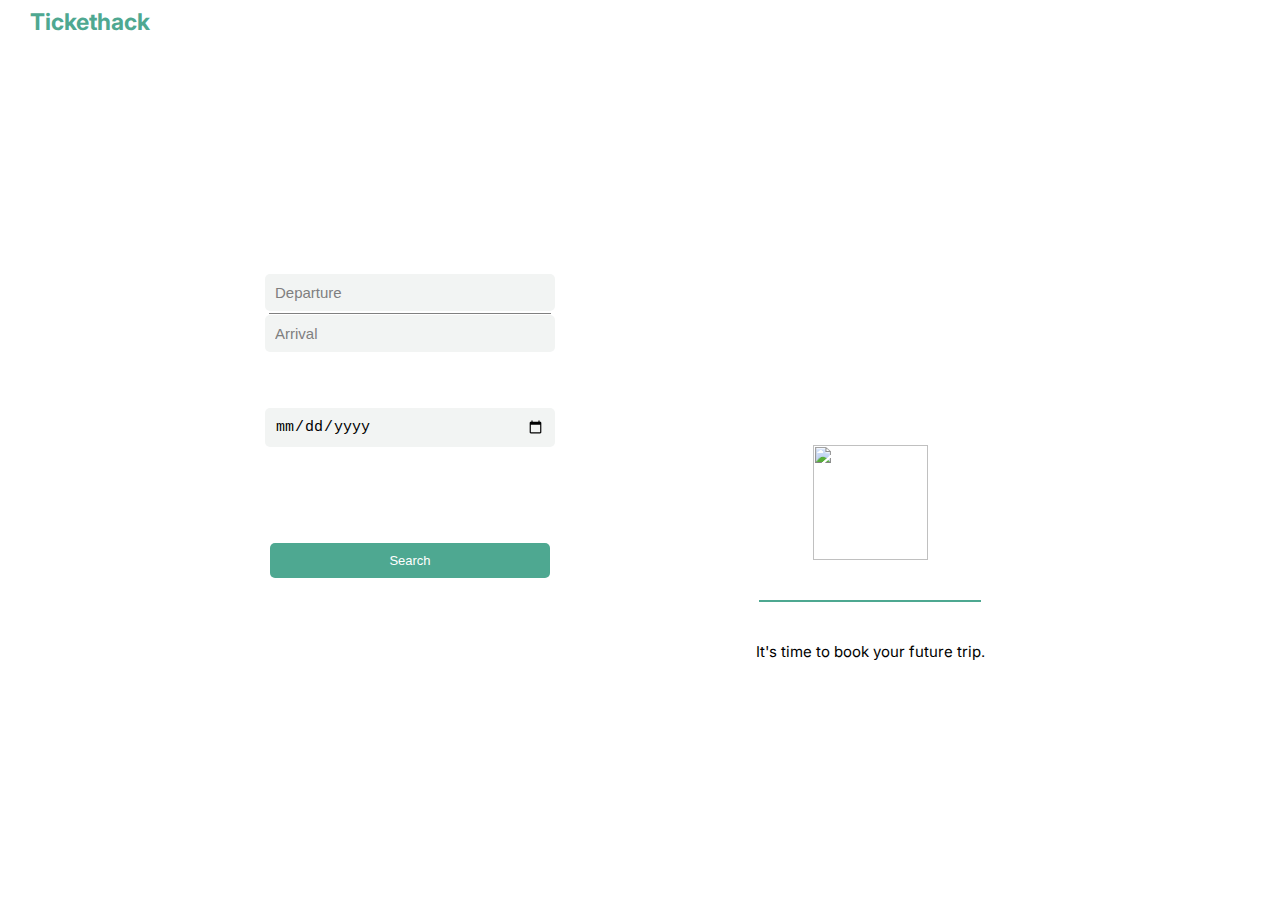
==== index.html @ 28c89cc1 "first commit" ====
<!DOCTYPE html>
<html>

<head>
  <link rel="stylesheet" href="style.css" />
  <link rel="preconnect" href="https://fonts.googleapis.com">
  <link rel="preconnect" href="https://fonts.gstatic.com" crossorigin>
  <link href="https://fonts.googleapis.com/css2?family=Inter:wght@100;300;400;600;700;800&display=swap" rel="stylesheet">
</head>

<body>
    <div id="header">
      <a id="brand" href="/Users/irisclain/Desktop/DossiersHorsSetup/tickethack/frontend/index.html">Tickethack</a>
      <div id="btns">
        <a id= "btn-cart" href="/Users/irisclain/Desktop/DossiersHorsSetup/tickethack/frontend/cart.html">Cart</a>
        <a id= "btn-bookings" href="/Users/irisclain/Desktop/DossiersHorsSetup/tickethack/frontend/bookings.html">Bookings</a>
      </div>
    </div>
<div id="content">
    <div id= textHeader>
        <h1>Explore the world effortlessy by train!</h1>
        <h2>Compare, book and enjoy cheap prices fortrain tickets: your journey starts on Tickethack.</h2>
    </div>
    <div>
        <div id="container">
            <div class="connexionCard">
            <div>
            <div class="divider1"></div>
              </div>
              <input id="departure" type="text" placeholder="Departure" />
              <p><HR ALIGN=CENTER WIDTH="280" SIZE=0.2px color="grey"></p>
              <input id="arrival" type="text" placeholder="Arrival" />
              <input id="date" type="date" placeholder="Date"/>
              <button id="search">Search</button>
            </div>
            <div class="connexionCard" id="changePart">
              <div>
                <div class="divider2"></div>
              </div>
              <img class="train" src="/Users/irisclain/Desktop/lacapsule-fullstack/week4/tickethack/images/train.png"/>
              <p><HR ALIGN=CENTER WIDTH="220" color="#4ea891"></p>
              <p class="message">It's time to book your future trip.</p>
            </div>
          </div>
          </div>
    </div>
</div>

  <script src="script.js"></script>
</body>

</html>
---- style.css ----
body {
    background-image: url('/Users/irisclain/Desktop/lacapsule-fullstack/week4/tickethack/images/background.jpg');
    background-size: cover;
    margin: 0;
    font-family:'Inter', sans-serif;
}

#header{
    display: flex;
    margin:0px 0px -50px 0px;
    height: 6vh;
    background-color: white;
}

#brand{
    color: #4ea891;
    font-size: 23px;
    font-weight: 700;
    margin-left: 30px;
    margin-top: 8px;;
    text-decoration: none;
}

#btns{
    margin-left: 1140px;
    margin-top: 10px;
}

#btn-cart{
    color: black;
    border-width: 0;
    background-color: transparent;
    font-size: 12px;
    font-weight: 600;
    text-decoration: none;
}

#btn-bookings{
    margin-left: 20px;
    color: black;
    border-width: 0;
    background-color: transparent;
    font-size: 12px;
    font-weight: 600;
    text-decoration: none;
}

#textHeader {
	display: grid;
	justify-content: center;
	align-items: center;
	color: white;
    text-align: center;
    font-family: 'Noto Sans', sans-serif;
    margin: 70px;
}

h1 {
	font-size: 32px;
}

h2 {
	font-weight: 300;
	opacity: 1.8;
    margin-top: -3px;
    font-size: 20px;
}

#container {
	height: 70vh;
	display: flex;
	justify-content: center;
	align-items: center;
}

.connexionCard {
	display: flex;
	align-items: center;
	justify-content: space-around;
	flex-direction: column;
	height: 360px;
	width: 320px;
    margin-top: -300px;
	margin-left: 70px;
	margin-right: 70px;
    border-radius: 8px;
	background-color: white;
}

#search{
    background-color: #4ea891;
    height: 35px;
	width: 280px;
    border-radius: 5px;
    color: white;
    font-size: 13px;
    border-width: 0;
    margin-bottom: -20px;
}

.train{
    height: 115px;
    width: 115px;
    margin-top: 200px;
    margin-bottom: 0px;
}

.message{
    font-size: 15px;
    font-weight: 400;
    margin-bottom: 190px;
    margin-top: 0px;
}

#departure{
    font-size: 15px;
    margin-left: center;
    margin-top: -115px;
    margin-bottom: -230px;
    padding: 10px;
    width: 270px; 
    background-color: #f2f4f3;
    border-width: 0;
    border-radius: 5px;
}

#arrival{
    font-size: 15px;
    margin-left: center;
    margin-top: -230px;
    margin-bottom: 70px;
    padding: 10px;
    width: 270px;
    background-color: #f2f4f3;
    border-width: 0;
    border-radius: 5px;

}

#date{
    font-size: 15px;
    margin-left: center;
    margin-top: -110px;
    padding: 10px;
    width: 270px;
    background-color: #f2f4f3;
    border-width: 0;
    border-radius: 5px;
}

::placeholder{
    color: rgb(127, 127, 127);
}

.notfound{
    height: 115px;
    width: 115px;
    margin-top: 200px;
    margin-bottom: 0px;
}

.trip{
    display:flex;
    justify-content: space-between;
    background-color: #f2f4f3;
    font-size: 12px;
    font-weight: 500;
    height: 50px;
    width: 280px;
    border-radius: 5px;
    
}

#book{
    background-color: #4ea891;
    height: 35px;
	width: 30px;
    border-radius: 5px;
    color: white;
    font-size: 12px;
    border-width: 0;
}
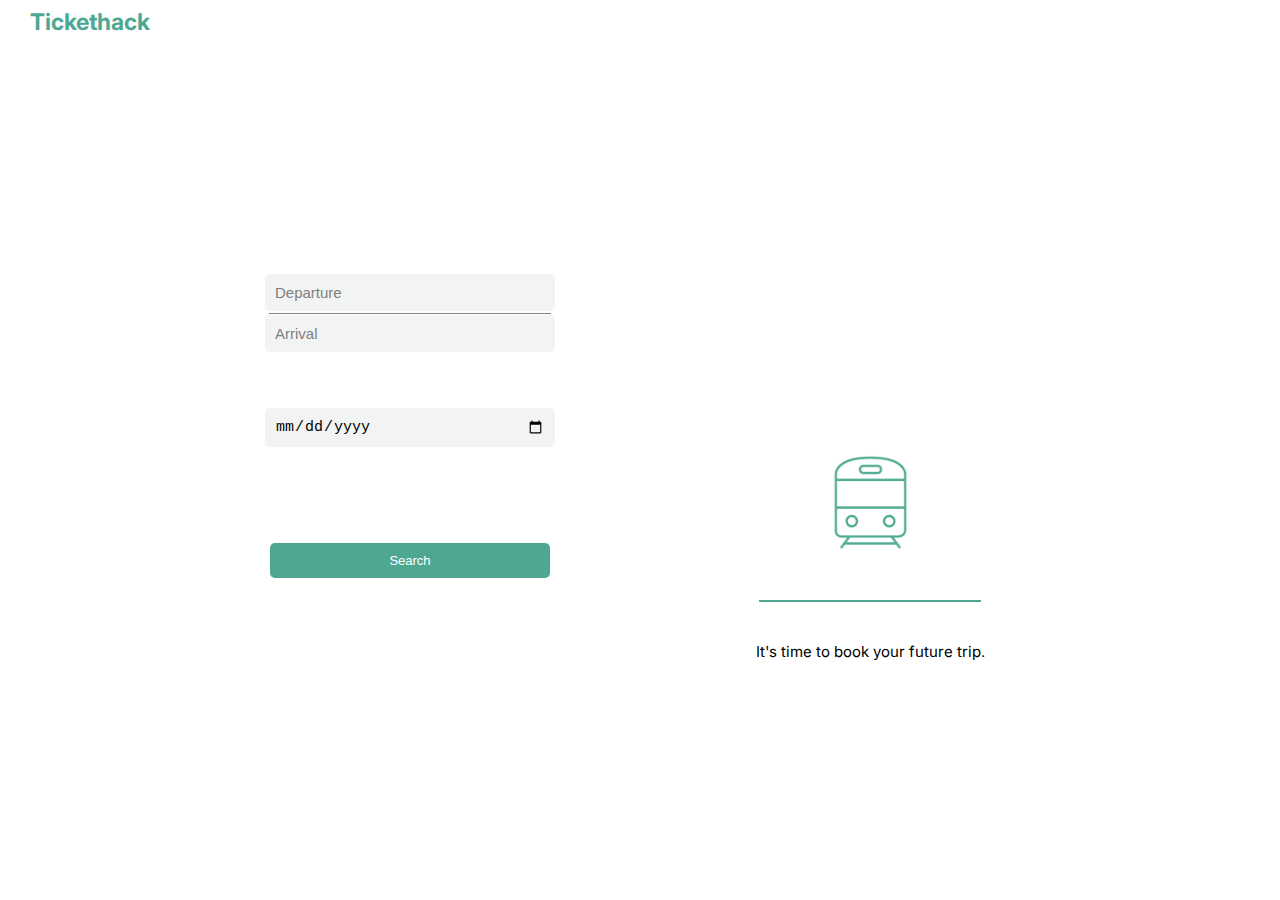
==== commit 7d022ae3: "bouton add" ====
--- a/index.html
+++ b/index.html
@@ -10,10 +10,10 @@
 
 <body>
     <div id="header">
-      <a id="brand" href="/Users/irisclain/Desktop/DossiersHorsSetup/tickethack/frontend/index.html">Tickethack</a>
+      <a id="brand" href="./index.html">Tickethack</a>
       <div id="btns">
-        <a id= "btn-cart" href="/Users/irisclain/Desktop/DossiersHorsSetup/tickethack/frontend/cart.html">Cart</a>
-        <a id= "btn-bookings" href="/Users/irisclain/Desktop/DossiersHorsSetup/tickethack/frontend/bookings.html">Bookings</a>
+        <a id= "btn-cart" href="./cart.html">Cart</a>
+        <a id= "btn-bookings" href="./bookings.html">Bookings</a>
       </div>
     </div>
 <div id="content">
@@ -37,7 +37,7 @@
               <div>
                 <div class="divider2"></div>
               </div>
-              <img class="train" src="/Users/irisclain/Desktop/lacapsule-fullstack/week4/tickethack/images/train.png"/>
+              <img class="train" src="./images/train.png"/>
               <p><HR ALIGN=CENTER WIDTH="220" color="#4ea891"></p>
               <p class="message">It's time to book your future trip.</p>
             </div>
--- a/style.css
+++ b/style.css
@@ -179,4 +179,8 @@
     color: white;
     font-size: 12px;
     border-width: 0;
+}
+
+#scroll{
+    overflow: scroll;
 }